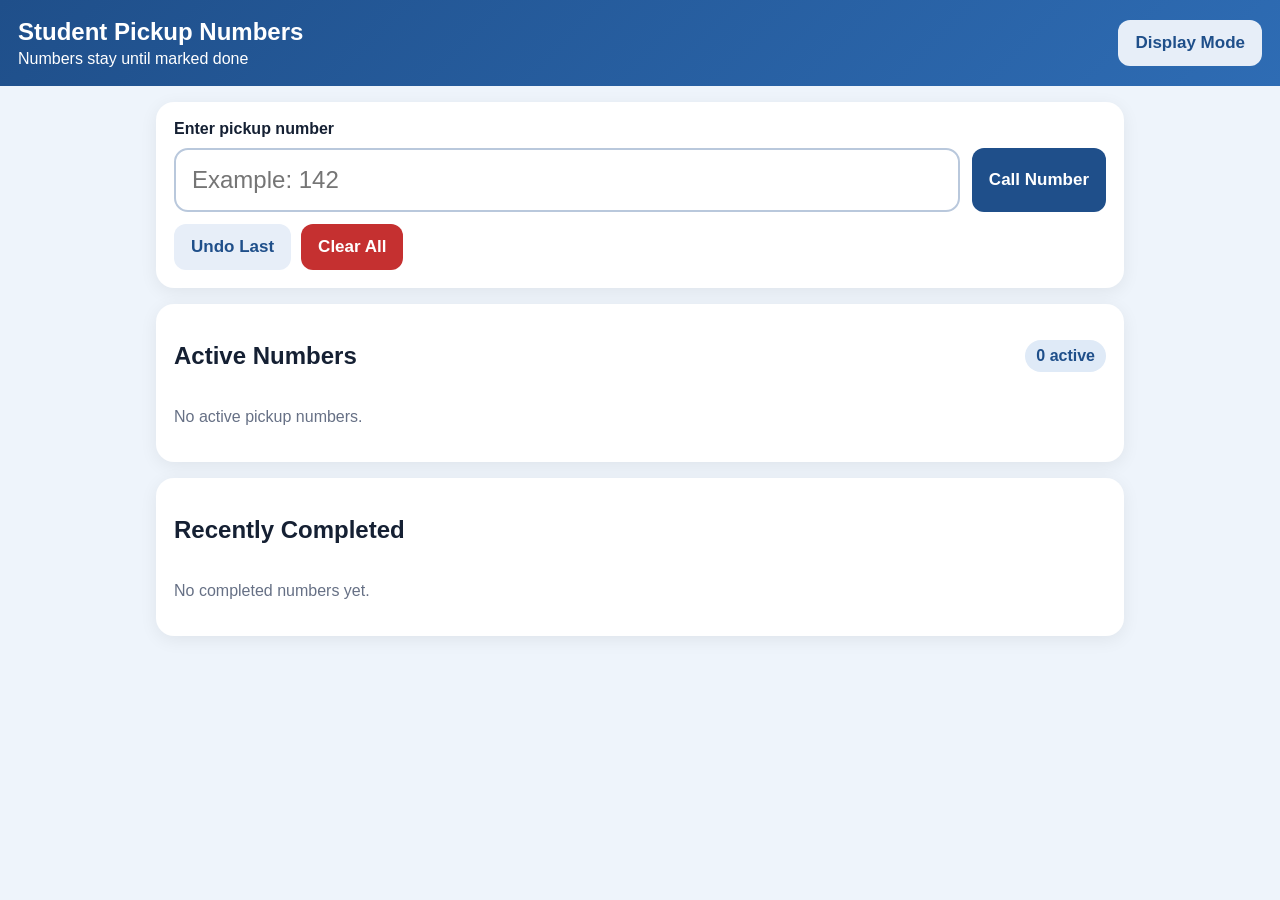
==== index.html @ 4914bde2 "Add files via upload" ====
<!doctype html><html><head><meta charset="utf-8"><meta name="viewport" content="width=device-width,initial-scale=1"><meta name="theme-color" content="#1f4f8a"><link rel="manifest" href="manifest.webmanifest"><link rel="stylesheet" href="styles.css"><title>Student Pickup Numbers</title></head><body><header><div><h1>Student Pickup Numbers</h1><p>Numbers stay until marked done</p></div><button id="modeBtn" class="secondary">Display Mode</button></header><main><section id="callerView"><div class="card"><label>Enter pickup number</label><div class="entry"><input id="numberInput" inputmode="numeric" placeholder="Example: 142"><button id="callBtn">Call Number</button></div><div class="actions"><button id="undoBtn" class="secondary">Undo Last</button><button id="clearBtn" class="danger">Clear All</button></div></div><div class="card"><div class="title"><h2>Active Numbers</h2><span id="countBadge">0 active</span></div><div id="activeList"></div></div><div class="card"><h2>Recently Completed</h2><div id="historyList" class="history"></div></div></section><section id="displayView" hidden><div class="toolbar"><button id="backBtn" class="secondary">Back</button><button id="fullscreenBtn">Full Screen</button><label><input id="soundToggle" type="checkbox" checked> Sound</label></div><div id="displayBoard" class="board"></div><div class="footer">Please report for pickup when your number appears.</div></section></main><script src="app.js"></script></body></html>
---- styles.css ----
*{box-sizing:border-box}body{margin:0;font-family:-apple-system,BlinkMacSystemFont,"Segoe UI",sans-serif;background:#eef4fb;color:#152033}header{display:flex;justify-content:space-between;align-items:center;gap:12px;background:linear-gradient(135deg,#1f4f8a,#2e6cb4);color:white;padding:18px}h1{margin:0;font-size:24px}header p{margin:4px 0 0}button{border:0;border-radius:12px;background:#1f4f8a;color:#fff;padding:13px 17px;font-size:17px;font-weight:700}.secondary{background:#e7eef8;color:#1f4f8a}.danger{background:#c53030}main{max-width:1000px;margin:auto;padding:16px}.card{background:#fff;border-radius:18px;padding:18px;margin-bottom:16px;box-shadow:0 4px 18px #0001}label{font-weight:700}.entry{display:grid;grid-template-columns:1fr auto;gap:12px;margin-top:10px}.entry input{padding:16px;border:2px solid #b9c8dc;border-radius:14px;font-size:24px}.actions{display:flex;gap:10px;margin-top:12px;flex-wrap:wrap}.title{display:flex;justify-content:space-between;align-items:center}#countBadge{background:#dfeaf7;color:#1f4f8a;padding:7px 11px;border-radius:999px;font-weight:700}.item{display:grid;grid-template-columns:1fr auto auto;gap:10px;align-items:center;background:#f8fbff;border:2px solid #d8e4f3;border-radius:16px;padding:14px;margin-top:12px}.num{font-size:34px;font-weight:900}.stamp{font-size:13px;color:#667085}.done{background:#2f855a}.recall{background:#7a5af8}.history{display:flex;flex-wrap:wrap;gap:10px}.chip{background:#eef1f5;border-radius:999px;padding:9px 13px;font-weight:700}.empty{color:#667085;padding:18px 0}.toolbar{display:flex;justify-content:center;align-items:center;gap:10px;flex-wrap:wrap;margin-bottom:14px}.board{min-height:70vh;display:grid;grid-template-columns:repeat(2,1fr);gap:18px;align-content:center}.tile{display:flex;align-items:center;justify-content:center;min-height:170px;background:white;color:#1f4f8a;border-radius:24px;font-weight:1000;font-size:clamp(72px,13vw,180px);box-shadow:0 6px 24px #0002;border:6px solid transparent}.tile:first-child{border-color:#f5b700;background:#fffbea}.display-empty{grid-column:1/-1;text-align:center;color:#667085;font-size:38px;padding:20vh 10px}.footer{text-align:center;font-size:24px;font-weight:700;padding:16px;color:#1f4f8a}body.display header{display:none}body.display main{max-width:none}@media(max-width:650px){.entry{grid-template-columns:1fr}.item{grid-template-columns:1fr auto}.stamp{grid-column:1/-1}}@media(min-width:1100px){.board{grid-template-columns:repeat(3,1fr)}}
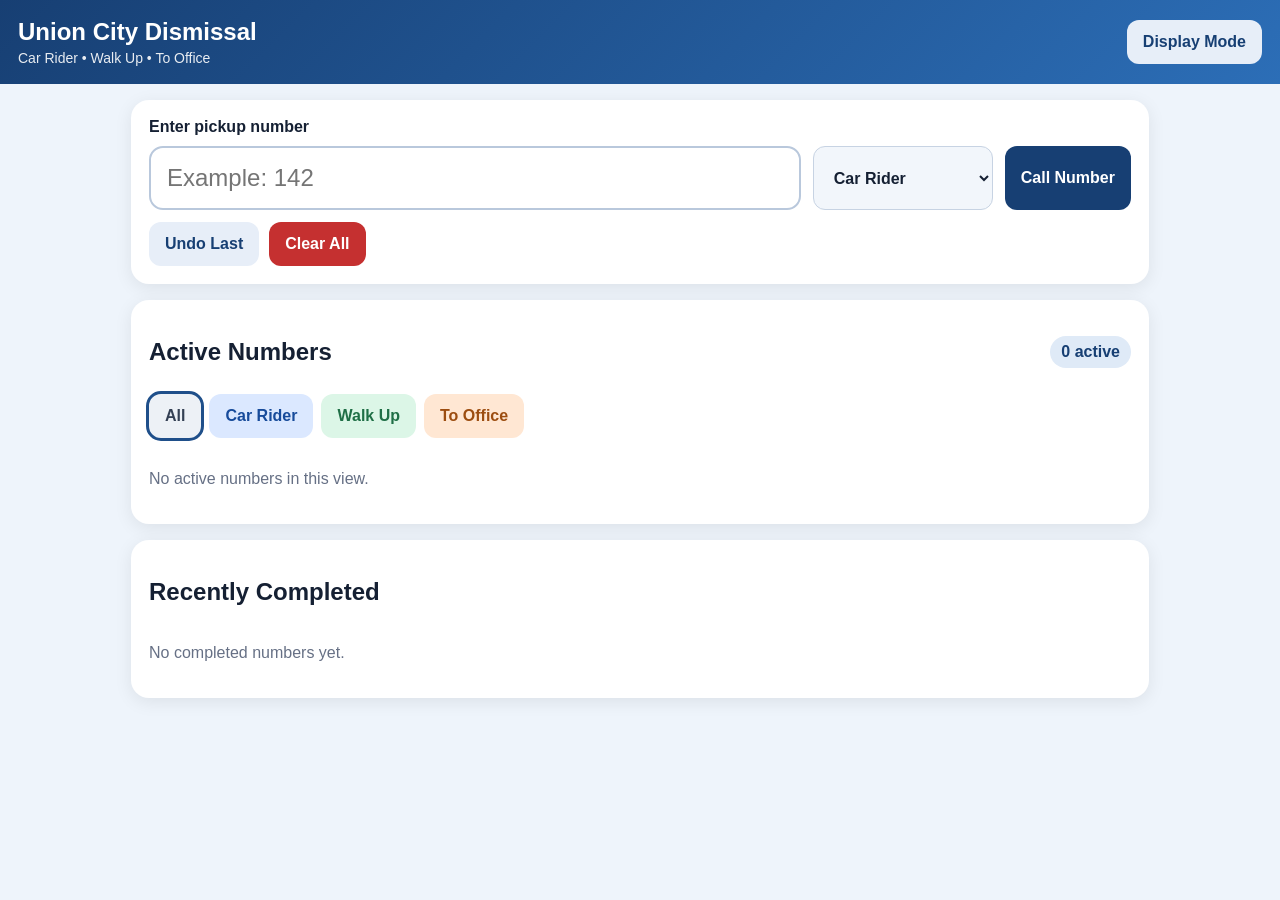
==== commit a6415102: "Add files via upload" ====
--- a/index.html
+++ b/index.html
@@ -1 +1,87 @@
-<!doctype html><html><head><meta charset="utf-8"><meta name="viewport" content="width=device-width,initial-scale=1"><meta name="theme-color" content="#1f4f8a"><link rel="manifest" href="manifest.webmanifest"><link rel="stylesheet" href="styles.css"><title>Student Pickup Numbers</title></head><body><header><div><h1>Student Pickup Numbers</h1><p>Numbers stay until marked done</p></div><button id="modeBtn" class="secondary">Display Mode</button></header><main><section id="callerView"><div class="card"><label>Enter pickup number</label><div class="entry"><input id="numberInput" inputmode="numeric" placeholder="Example: 142"><button id="callBtn">Call Number</button></div><div class="actions"><button id="undoBtn" class="secondary">Undo Last</button><button id="clearBtn" class="danger">Clear All</button></div></div><div class="card"><div class="title"><h2>Active Numbers</h2><span id="countBadge">0 active</span></div><div id="activeList"></div></div><div class="card"><h2>Recently Completed</h2><div id="historyList" class="history"></div></div></section><section id="displayView" hidden><div class="toolbar"><button id="backBtn" class="secondary">Back</button><button id="fullscreenBtn">Full Screen</button><label><input id="soundToggle" type="checkbox" checked> Sound</label></div><div id="displayBoard" class="board"></div><div class="footer">Please report for pickup when your number appears.</div></section></main><script src="app.js"></script></body></html>+<!doctype html>
+<html lang="en">
+<head>
+  <meta charset="utf-8">
+  <meta name="viewport" content="width=device-width,initial-scale=1,viewport-fit=cover">
+  <meta name="theme-color" content="#173f73">
+  <link rel="manifest" href="manifest.webmanifest">
+  <link rel="stylesheet" href="styles.css">
+  <title>Union City Dismissal</title>
+</head>
+<body>
+<header>
+  <div>
+    <h1>Union City Dismissal</h1>
+    <p>Car Rider • Walk Up • To Office</p>
+  </div>
+  <button id="modeBtn" class="secondary">Display Mode</button>
+</header>
+
+<main>
+  <section id="callerView">
+    <div class="card">
+      <label for="numberInput">Enter pickup number</label>
+      <div class="entry-row">
+        <input id="numberInput" inputmode="numeric" pattern="[0-9]*" autocomplete="off" placeholder="Example: 142">
+        <select id="typeSelect" aria-label="Dismissal type">
+          <option value="car">Car Rider</option>
+          <option value="walk">Walk Up</option>
+          <option value="office">To Office</option>
+        </select>
+        <button id="callBtn">Call Number</button>
+      </div>
+      <div class="quick-actions">
+        <button id="undoBtn" class="secondary">Undo Last</button>
+        <button id="clearBtn" class="danger">Clear All</button>
+      </div>
+    </div>
+
+    <div class="card">
+      <div class="section-title">
+        <h2>Active Numbers</h2>
+        <span id="countBadge">0 active</span>
+      </div>
+
+      <div class="filter-row">
+        <button class="filter active" data-filter="all">All</button>
+        <button class="filter car" data-filter="car">Car Rider</button>
+        <button class="filter walk" data-filter="walk">Walk Up</button>
+        <button class="filter office" data-filter="office">To Office</button>
+      </div>
+
+      <div id="activeList" class="active-list"></div>
+    </div>
+
+    <div class="card">
+      <h2>Recently Completed</h2>
+      <div id="historyList" class="history-list"></div>
+    </div>
+  </section>
+
+  <section id="displayView" hidden>
+    <div class="display-toolbar">
+      <button id="backBtn" class="secondary">Back to Caller</button>
+      <button id="fullscreenBtn">Full Screen</button>
+      <label class="sound-toggle"><input id="soundToggle" type="checkbox" checked> Sound</label>
+      <select id="displayFilter">
+        <option value="all">Show All</option>
+        <option value="car">Car Rider</option>
+        <option value="walk">Walk Up</option>
+        <option value="office">To Office</option>
+      </select>
+    </div>
+
+    <div class="legend">
+      <span class="legend-item car">Car Rider</span>
+      <span class="legend-item walk">Walk Up</span>
+      <span class="legend-item office">To Office</span>
+    </div>
+
+    <div id="displayBoard" class="display-board"></div>
+    <div class="display-footer">Please report to your dismissal area when your number appears.</div>
+  </section>
+</main>
+
+<script src="app.js"></script>
+</body>
+</html>
--- a/styles.css
+++ b/styles.css
@@ -1 +1,79 @@
-*{box-sizing:border-box}body{margin:0;font-family:-apple-system,BlinkMacSystemFont,"Segoe UI",sans-serif;background:#eef4fb;color:#152033}header{display:flex;justify-content:space-between;align-items:center;gap:12px;background:linear-gradient(135deg,#1f4f8a,#2e6cb4);color:white;padding:18px}h1{margin:0;font-size:24px}header p{margin:4px 0 0}button{border:0;border-radius:12px;background:#1f4f8a;color:#fff;padding:13px 17px;font-size:17px;font-weight:700}.secondary{background:#e7eef8;color:#1f4f8a}.danger{background:#c53030}main{max-width:1000px;margin:auto;padding:16px}.card{background:#fff;border-radius:18px;padding:18px;margin-bottom:16px;box-shadow:0 4px 18px #0001}label{font-weight:700}.entry{display:grid;grid-template-columns:1fr auto;gap:12px;margin-top:10px}.entry input{padding:16px;border:2px solid #b9c8dc;border-radius:14px;font-size:24px}.actions{display:flex;gap:10px;margin-top:12px;flex-wrap:wrap}.title{display:flex;justify-content:space-between;align-items:center}#countBadge{background:#dfeaf7;color:#1f4f8a;padding:7px 11px;border-radius:999px;font-weight:700}.item{display:grid;grid-template-columns:1fr auto auto;gap:10px;align-items:center;background:#f8fbff;border:2px solid #d8e4f3;border-radius:16px;padding:14px;margin-top:12px}.num{font-size:34px;font-weight:900}.stamp{font-size:13px;color:#667085}.done{background:#2f855a}.recall{background:#7a5af8}.history{display:flex;flex-wrap:wrap;gap:10px}.chip{background:#eef1f5;border-radius:999px;padding:9px 13px;font-weight:700}.empty{color:#667085;padding:18px 0}.toolbar{display:flex;justify-content:center;align-items:center;gap:10px;flex-wrap:wrap;margin-bottom:14px}.board{min-height:70vh;display:grid;grid-template-columns:repeat(2,1fr);gap:18px;align-content:center}.tile{display:flex;align-items:center;justify-content:center;min-height:170px;background:white;color:#1f4f8a;border-radius:24px;font-weight:1000;font-size:clamp(72px,13vw,180px);box-shadow:0 6px 24px #0002;border:6px solid transparent}.tile:first-child{border-color:#f5b700;background:#fffbea}.display-empty{grid-column:1/-1;text-align:center;color:#667085;font-size:38px;padding:20vh 10px}.footer{text-align:center;font-size:24px;font-weight:700;padding:16px;color:#1f4f8a}body.display header{display:none}body.display main{max-width:none}@media(max-width:650px){.entry{grid-template-columns:1fr}.item{grid-template-columns:1fr auto}.stamp{grid-column:1/-1}}@media(min-width:1100px){.board{grid-template-columns:repeat(3,1fr)}}+
+:root{
+  --blue:#173f73;
+  --blue2:#2c6eb7;
+  --light:#eef4fb;
+  --card:#fff;
+  --ink:#152033;
+  --muted:#667085;
+  --green:#2f855a;
+  --red:#c53030;
+  --car:#2f6fdd;
+  --walk:#2f9e64;
+  --office:#e27a1f;
+}
+*{box-sizing:border-box}
+body{margin:0;font-family:-apple-system,BlinkMacSystemFont,"Segoe UI",sans-serif;background:var(--light);color:var(--ink)}
+header{display:flex;justify-content:space-between;align-items:center;gap:14px;background:linear-gradient(135deg,var(--blue),var(--blue2));color:#fff;padding:18px}
+h1{font-size:24px;margin:0}header p{margin:4px 0 0;font-size:14px;opacity:.9}
+button,select{border:0;border-radius:12px;padding:13px 16px;font-size:16px;font-weight:700}
+button{background:var(--blue);color:white;cursor:pointer}
+button.secondary{background:#e7eef8;color:var(--blue)}
+button.danger{background:var(--red)}
+main{max-width:1050px;margin:auto;padding:16px}
+.card{background:var(--card);border-radius:18px;padding:18px;margin-bottom:16px;box-shadow:0 4px 18px rgba(0,0,0,.08)}
+label{font-weight:700}
+.entry-row{display:grid;grid-template-columns:1fr 180px auto;gap:12px;margin-top:10px}
+input{width:100%;padding:16px;border:2px solid #b9c8dc;border-radius:14px;font-size:24px}
+select{background:#f2f6fb;color:var(--ink);border:1px solid #c7d3e3}
+.quick-actions{display:flex;gap:10px;margin-top:12px;flex-wrap:wrap}
+.section-title{display:flex;justify-content:space-between;align-items:center}
+#countBadge{background:#dfeaf7;color:var(--blue);padding:7px 11px;border-radius:999px;font-weight:700}
+.filter-row{display:flex;gap:8px;flex-wrap:wrap;margin:8px 0 14px}
+.filter{background:#edf1f6;color:#344054}
+.filter.active{outline:3px solid #1f4f8a}
+.filter.car{background:#dbe8ff;color:#174b9b}
+.filter.walk{background:#dcf6e7;color:#1f6f46}
+.filter.office{background:#ffe7d3;color:#9c4d10}
+.active-list{display:grid;gap:12px}
+.active-item{display:grid;grid-template-columns:1fr auto auto;align-items:center;gap:10px;border-radius:16px;padding:14px;border:3px solid transparent}
+.active-item.car{background:#eef4ff;border-color:var(--car)}
+.active-item.walk{background:#effbf4;border-color:var(--walk)}
+.active-item.office{background:#fff5ec;border-color:var(--office)}
+.active-number{font-size:38px;font-weight:900}
+.meta{font-size:14px;color:var(--muted);font-weight:700}
+.done-btn{background:var(--green)}
+.recall-btn{background:#7a5af8}
+.history-list{display:flex;flex-wrap:wrap;gap:10px}
+.history-chip{background:#eef1f5;border-radius:999px;padding:9px 13px;font-weight:700}
+.empty{color:var(--muted);padding:18px 0}
+.display-toolbar{display:flex;justify-content:center;align-items:center;gap:10px;margin-bottom:12px;flex-wrap:wrap}
+.sound-toggle{display:flex;align-items:center;gap:6px;background:#fff;padding:10px 14px;border-radius:12px}
+.sound-toggle input{width:auto}
+.legend{display:flex;justify-content:center;gap:10px;flex-wrap:wrap;margin-bottom:16px}
+.legend-item{padding:9px 14px;border-radius:999px;color:#fff;font-weight:800}
+.legend-item.car{background:var(--car)}
+.legend-item.walk{background:var(--walk)}
+.legend-item.office{background:var(--office)}
+.display-board{min-height:68vh;display:grid;grid-template-columns:repeat(2,minmax(0,1fr));gap:18px;align-content:center}
+.display-number{display:flex;flex-direction:column;align-items:center;justify-content:center;min-height:180px;border-radius:24px;font-weight:1000;font-size:clamp(72px,13vw,180px);box-shadow:0 6px 24px rgba(0,0,0,.12);border:8px solid transparent;background:#fff}
+.display-number.car{color:var(--car);border-color:var(--car)}
+.display-number.walk{color:var(--walk);border-color:var(--walk)}
+.display-number.office{color:var(--office);border-color:var(--office)}
+.display-number.newest{box-shadow:0 0 0 8px #f5c542,0 8px 28px rgba(0,0,0,.2);animation:pulse 1s ease 2}
+.display-label{font-size:22px;letter-spacing:.4px;text-transform:uppercase;margin-top:4px}
+@keyframes pulse{50%{transform:scale(1.035)}}
+.display-empty{grid-column:1/-1;text-align:center;color:var(--muted);font-size:38px;padding:20vh 10px}
+.display-footer{text-align:center;font-size:24px;font-weight:700;padding:16px;color:var(--blue)}
+body.display-mode{background:#dfeaf7}
+body.display-mode header{display:none}
+body.display-mode main{max-width:none;padding:18px}
+@media(max-width:700px){
+  .entry-row{grid-template-columns:1fr}
+  .active-item{grid-template-columns:1fr auto}
+  .meta{grid-column:1/-1}
+  .display-board{grid-template-columns:1fr 1fr}
+  .display-number{min-height:135px}
+  .display-label{font-size:15px}
+}
+@media(min-width:1100px){.display-board{grid-template-columns:repeat(3,minmax(0,1fr))}}
